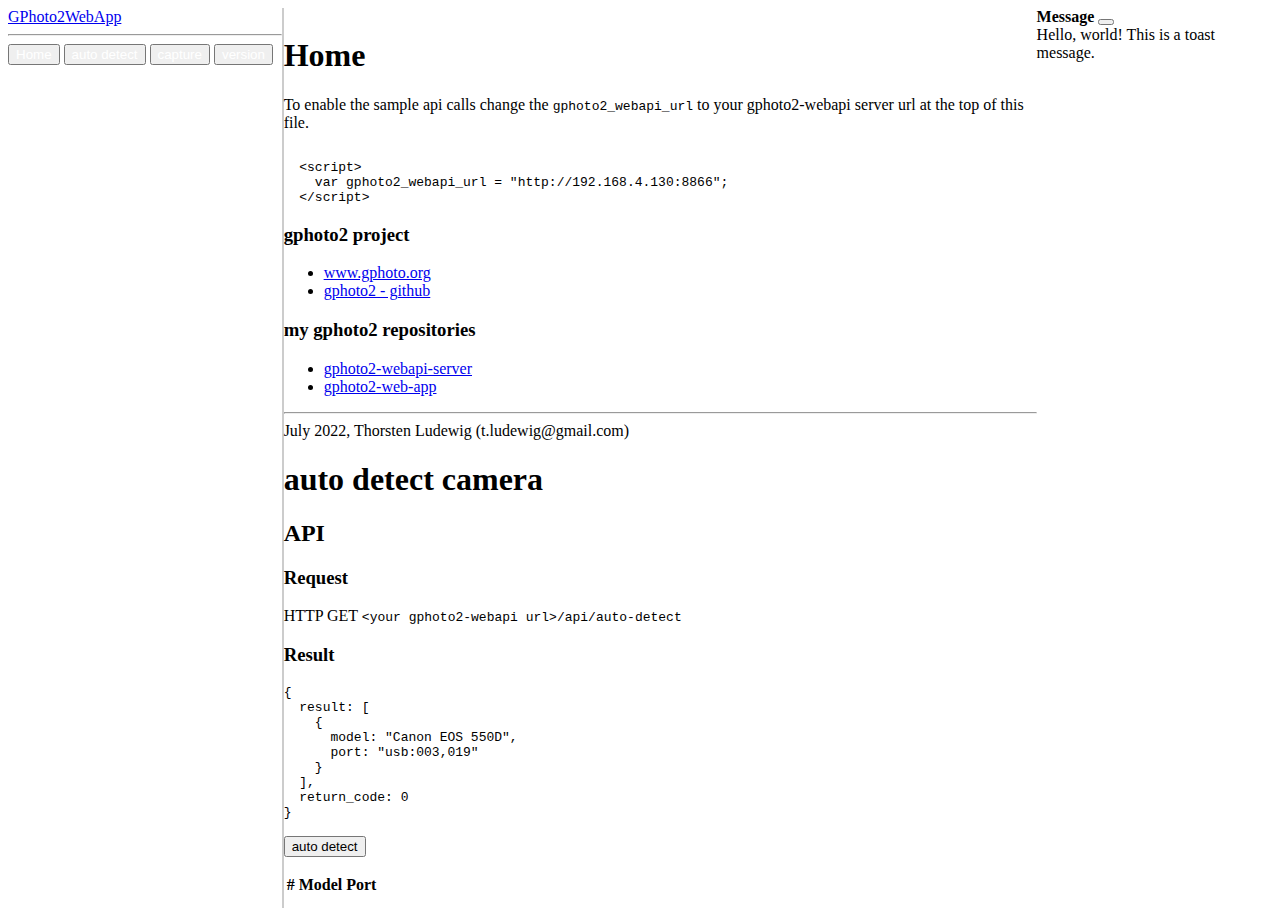
==== index.html @ dbb79667 "inital commit" ====
<!doctype html>
<html lang="en">

<head>
  <meta charset="utf-8">
  <meta name="viewport" content="width=device-width, initial-scale=1">
  <link href="https://cdn.jsdelivr.net/npm/bootstrap@5.1.3/dist/css/bootstrap.min.css" rel="stylesheet"
    integrity="sha384-1BmE4kWBq78iYhFldvKuhfTAU6auU8tT94WrHftjDbrCEXSU1oBoqyl2QvZ6jIW3" crossorigin="anonymous">
  <title>GPhoto2WebApp</title>
  <link href="main.css" rel="stylesheet">

  <script>
    //<!-- change this to your gphoto2-webapi server url -->
    var gphoto2_webapi_url = "http://192.168.4.130:8866";
    var lastJpegImagePath = "";
  </script>

</head>

<body>
  <main>
    <div class="d-flex flex-column flex-shrink-0 p-3 text-white bg-dark" style="width: 280px;">
      <a href="/" class="d-flex align-items-center mb-3 mb-md-0 me-md-auto text-white text-decoration-none">
        <span class="fs-4">GPhoto2WebApp</span>
      </a>
      <hr>

      <div class="nav nav-pills flex-column mb-auto" id="v-pills-tab" role="tablist" aria-orientation="vertical">
        <button class="btn-sidebar nav-link active" id="v-pills-home-tab" data-bs-toggle="pill"
          data-bs-target="#v-pills-home" type="button" role="tab" aria-controls="v-pills-home"
          aria-selected="true">Home</button>
        <button class="btn-sidebar nav-link" id="v-pills-autodetect-tab" data-bs-toggle="pill"
          data-bs-target="#v-pills-autodetect" type="button" role="tab" aria-controls="v-pills-autodetect"
          aria-selected="false">auto detect</button>
        <button class="btn-sidebar nav-link" id="v-pills-capture-tab" data-bs-toggle="pill"
          data-bs-target="#v-pills-capture" type="button" role="tab" aria-controls="v-pills-capture"
          aria-selected="false">capture</button>
        <button class="btn-sidebar nav-link" id="v-pills-version-tab" data-bs-toggle="pill"
          data-bs-target="#v-pills-version" type="button" role="tab" aria-controls="v-pills-version"
          aria-selected="false" onclick="gp2Version()">version</button>
      </div>

    </div>

    <div class="sidebar-divider"></div>

    <div class="container">

      <div class="tab-content" id="v-pills-tabContent">
        <div class="tab-pane fade show active" id="v-pills-home" role="tabpanel" aria-labelledby="v-pills-home-tab">

          <h1>Home</h1>

          To enable the sample api calls change the <code>gphoto2_webapi_url</code> to your gphoto2-webapi server url at
          the top of this file.
          <pre>

  &lt;script>
    var gphoto2_webapi_url = "http://192.168.4.130:8866";
  &lt;/script>
</pre>

        <h3>gphoto2 project</h3>
        <ul>
          <li><a target="_blank" href="http://www.gphoto.org/">www.gphoto.org</a></li>
          <li><a target="_blank" href="https://github.com/gphoto/gphoto2">gphoto2 - github</a></li>
        </ul>

        <h3>my gphoto2 repositories</h3>
        <ul>
          <li><a target="_blank" href="https://github.com/thorsten-l/gphoto2">gphoto2-webapi-server</a></li>
          <li><a target="_blank" href="https://github.com/thorsten-l/gphoto2-web-app">gphoto2-web-app</a></li>
        </ul>

        <hr/>

        July 2022, Thorsten Ludewig (t.ludewig@gmail.com)

        </div>
        <div class="tab-pane fade" id="v-pills-autodetect" role="tabpanel" aria-labelledby="v-pills-autodetect-tab">
          <h1>auto detect camera</h1>

          <h2>API</h2>
          <h3>Request</h3>
          <p>
            HTTP GET <code>&lt;your gphoto2-webapi url&gt;/api/auto-detect</code>
          </p>
          <h3>Result</h3>
          <p>
          <pre>{
  result: [
    {
      model: "Canon EOS 550D",
      port: "usb:003,019"
    }
  ],
  return_code: 0
}
</pre>
          </p>

          <p>
            <button class="btn btn-primary" onclick="gp2AutoDetect()">auto detect</button>
          </p>

          <table id="gp2AutoDetectTable" class="table table-striped">
            <thead class="table-dark">
              <tr>
                <th scope="col">#</th>
                <th scope="col">Model</th>
                <th scope="col">Port</th>
              </tr>
            </thead>
            <tbody id="gp2AutoDetectTableBody">
              <tr>
                <td></td>
                <td></td>
                <td></td>
              </tr>
            </tbody>
          </table>
        </div>



        <div class="tab-pane fade" id="v-pills-capture" role="tabpanel" aria-labelledby="v-pills-capture-tab">
          <h1>capture</h1>

          <p>
            <button class="btn btn-primary" onclick="gp2TriggerCapture()">trigger capture</button>

            <button id="gp2CaptureImageButton" class="btn btn-primary" onclick="gp2CaptureImage()">
              <span id="gp2CaptureImageLoading" style="display: none" class="spinner-border spinner-border-sm" role="status" aria-hidden="true"></span>
              capture image
            </button>

            <button id="gp2CaptureImageDownloadButton" class="btn btn-primary" onclick="gp2CaptureImageDownload()">
              <span id="gp2CaptureImageDownloadLoading" style="display: none" class="spinner-border spinner-border-sm" role="status" aria-hidden="true"></span>
              capture image and download
            </button>
          </p>

          <hr/>

          <p>
            <button disabled id="gp2FileExifButton" class="btn btn-primary" onclick="gp2FileExif()">
              file EXIF data
            </button>
            <span id="exifJpegPath">:</span>
          </p>

          <table id="gp2ExifTable" class="table table-striped table-responsive">
            <thead class="table-dark">
              <tr>
                <th scope="col">key</th>
                <th scope="col">value</th>
              </tr>
            </thead>
            <tbody id="gp2ExifTableBody">
              <tr><td>key</td><td>value</td></tr>
            </tbody>
          </table>
          
        </div>



        <div class="tab-pane fade" id="v-pills-version" role="tabpanel" aria-labelledby="v-pills-version-tab">
          <h1>version</h1>
          <table id="gp2VersionTable" class="table table-striped">
            <thead class="table-dark">
              <tr>
                <th scope="col">name</th>
                <th scope="col">version</th>
                <th scope="col">libs</th>
              </tr>
            </thead>
            <tbody id="gp2VersionTableBody">
              <tr>
                <td>name</td>
                <td>version</td>
                <td>libs</td>
              </tr>
            </tbody>
          </table>
        </div>

      </div>
    </div>

    <div class="position-fixed top-0 end-0 p-3" style="z-index: 11">
      <div id="liveToast" class="toast" role="alert" aria-live="assertive" aria-atomic="true">
        <div class="toast-header bg-dark text-white">
          <strong class="me-auto">Message</strong>
          <button type="button" class="btn-close" data-bs-dismiss="toast" aria-label="Close"></button>
        </div>
        <div id="toastMessage" class="toast-body">
          Hello, world! This is a toast message.
        </div>
      </div>
    </div>

  </main>

  <script src="https://cdn.jsdelivr.net/npm/bootstrap@5.1.3/dist/js/bootstrap.bundle.min.js"
    integrity="sha384-ka7Sk0Gln4gmtz2MlQnikT1wXgYsOg+OMhuP+IlRH9sENBO0LRn5q+8nbTov4+1p"
    crossorigin="anonymous"></script>

  <script>
    var toastTrigger = document.getElementById('liveToastBtn')
    var toastLiveExample = document.getElementById('liveToast')
    var toastMessage = document.getElementById('toastMessage')

    function setGlobalJpegPath( images )
    {
      var exifJpegPath = document.getElementById('exifJpegPath')
      var gp2FileExifButton = document.getElementById('gp2FileExifButton')

      images.forEach( element => {
        let path = element.info.path.toUpperCase();
        if( path.endsWith(".JPG"))
        {
         lastJpegImagePath = element.info.path;
         exifJpegPath.innerHTML = " : " + lastJpegImagePath;
         gp2FileExifButton.disabled = false;
        }
      })
    }

    function gp2AutoDetect() {
      var table = document.getElementById('gp2AutoDetectTableBody');
      var rowCount = table.rows.length;
      while (rowCount--) table.deleteRow(rowCount);

      var counter = 1;

      fetch(gphoto2_webapi_url + "/api/auto-detect").then((resp) => resp.json()).then(function (data) {
        if (data.return_code == 0) {
          data.result.forEach(element => {
            var row = table.insertRow();
            row.insertCell(0).innerHTML = (counter++).toString();
            row.insertCell(1).innerHTML = element.model;
            row.insertCell(2).innerHTML = element.port;
          });
        }
        else {
          var toast = new bootstrap.Toast(toastLiveExample);
          toastMessage.innerHTML = "return_code = " + data.return_code;
          toast.show();
        }
      });
    }

    function gp2Version() {
      console.log("gp2Version");
      var table = document.getElementById('gp2VersionTableBody');
      var rowCount = table.rows.length;
      while (rowCount--) table.deleteRow(rowCount);

      fetch(gphoto2_webapi_url + "/api/version").then((resp) => resp.json()).then(function (data) {
        data.result.forEach(element => {
          var row = table.insertRow();
          row.insertCell(0).innerHTML = element.name;
          row.insertCell(1).innerHTML = element.version;
          row.insertCell(2).innerHTML = (element.libs === undefined) ? "-" : element.libs;
        });
      });
    }

    function gp2TriggerCapture() {
      console.log("gp2TriggerCapture");
      fetch(gphoto2_webapi_url + "/api/trigger-capture").then((resp) => resp.json()).then(function (data) {
        if (data.return_code == 0) {
          var toast = new bootstrap.Toast(toastLiveExample);
          toastMessage.innerHTML = "Trigger capture succeed!";
          toast.show();
        }
        else {
          var toast = new bootstrap.Toast(toastLiveExample);
          toastMessage.innerHTML = "return_code = " + data.return_code;
          toast.show();
        }
      });
    }

    function gp2CaptureImage() {
      console.log("gp2CaptureImage");
      var button = document.getElementById("gp2CaptureImageButton");
      var loading = document.getElementById("gp2CaptureImageLoading");
      loading.style = "display: inline-block";
      button.disabled = true;
      fetch(gphoto2_webapi_url + "/api/capture-image").then((resp) => resp.json()).then(function (data) {
        console.log(data);
        button.disabled = false;
        loading.style = "display: none";
        if (data.return_code == 0) {
          setGlobalJpegPath( data.images );
          var toast = new bootstrap.Toast(toastLiveExample);
          toastMessage.innerHTML = "capture image succeed!";
          toast.show();
        }
        else {
          var toast = new bootstrap.Toast(toastLiveExample);
          toastMessage.innerHTML = "return_code = " + data.return_code;
          toast.show();
        }
      });
    }

    function gp2CaptureImageDownload() {
      console.log("gp2CaptureImageDownload");
      var button = document.getElementById("gp2CaptureImageDownloadButton");
      var loading = document.getElementById("gp2CaptureImageDownloadLoading");
      loading.style = "display: inline-block";
      button.disabled = true;
      fetch(gphoto2_webapi_url + "/api/capture-image-download").then((resp) => resp.json()).then(function (data) {
        console.log(data);
        button.disabled = false;
        loading.style = "display: none";
        if (data.return_code == 0) {
          setGlobalJpegPath( data.images );
          var toast = new bootstrap.Toast(toastLiveExample);
          toastMessage.innerHTML = "capture image and download succeed!";
          toast.show();
        }
        else {
          var toast = new bootstrap.Toast(toastLiveExample);
          toastMessage.innerHTML = "return_code = " + data.return_code;
          toast.show();
        }
      });
    }

    function gp2FileExif() {
      console.log("gp2FileExif");
      var table = document.getElementById('gp2ExifTableBody');
      var rowCount = table.rows.length;
      while (rowCount--) table.deleteRow(rowCount);

      fetch(gphoto2_webapi_url + "/api/file/exif" + lastJpegImagePath).then((resp) => resp.json()).then(function (data) {
        Object.entries(data).forEach( 
          ( [k, v] ) => {
            var row = table.insertRow();
            row.insertCell(0).innerHTML = k;
            row.insertCell(1).innerHTML = v;
          }
        );
      });
    }

  </script>

</body>

</html>
---- main.css ----
body {
  min-height: 100vh;
  min-height: -webkit-fill-available;
}

html {
  height: -webkit-fill-available;
}

main {
  display: flex;
  flex-wrap: nowrap;
  height: 100vh;
  height: -webkit-fill-available;
  max-height: 100vh;
  overflow-x: auto;
  overflow-y: hidden;
}

.nav-flush .nav-link {
  border-radius: 0;
}

.scrollarea {
  overflow-y: auto;
}

.sidebar-divider {
  flex-shrink: 0;
  width: .1rem;
  height: 100vh;
  background-color: rgba(0, 0, 0, .2);
}

.btn-sidebar {
  text-align: left;
  color: white;
}

.btn-sidebar:hover,
.btn-sidebar:focus {
  color: white;
  background-color: #484848;
}

.container {
  margin-top: .5em;
}
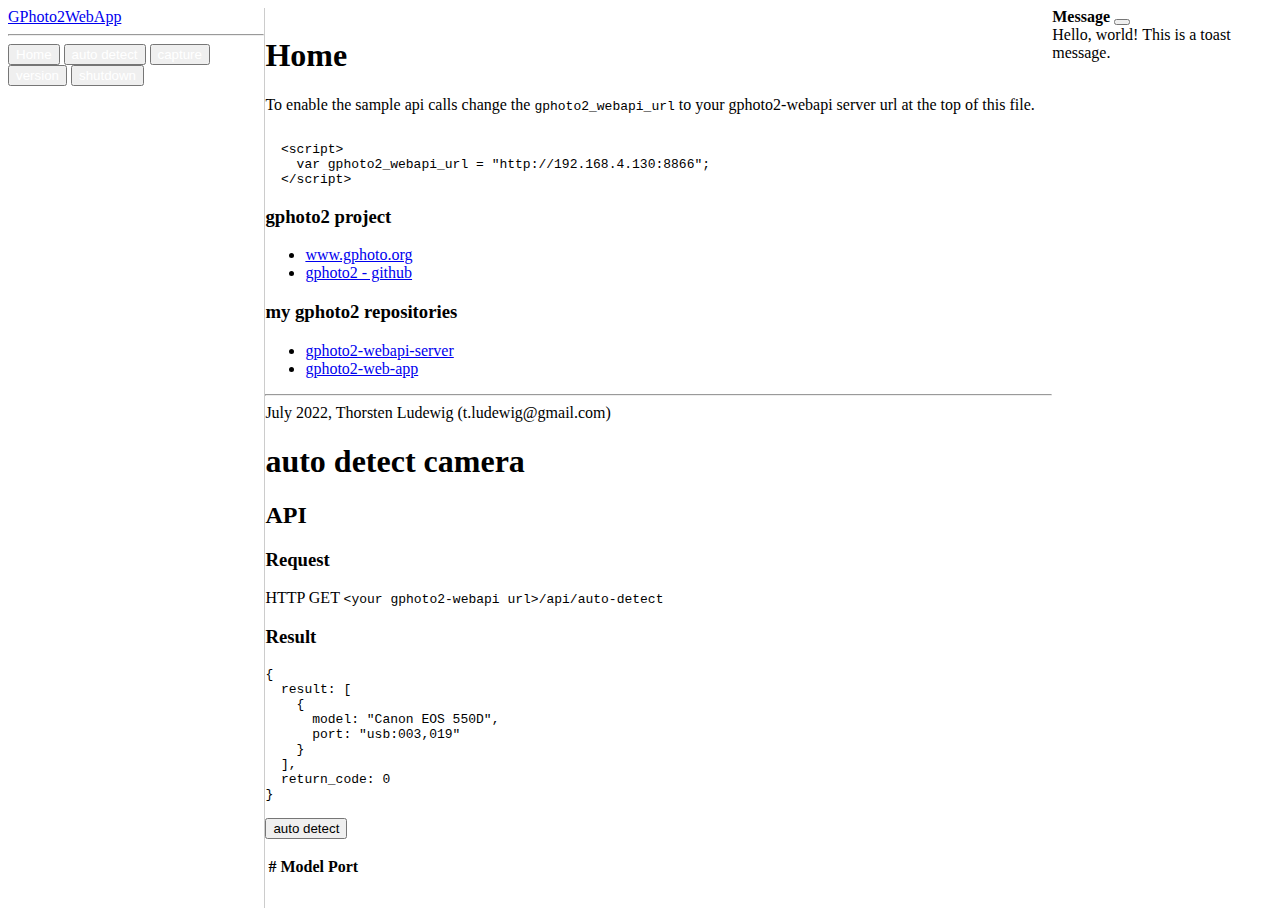
==== commit 2dae9908: "server shutdown added" ====
--- a/index.html
+++ b/index.html
@@ -38,6 +38,9 @@
         <button class="btn-sidebar nav-link" id="v-pills-version-tab" data-bs-toggle="pill"
           data-bs-target="#v-pills-version" type="button" role="tab" aria-controls="v-pills-version"
           aria-selected="false" onclick="gp2Version()">version</button>
+        <button class="btn-sidebar nav-link" id="v-pills-shutdown-tab" data-bs-toggle="pill"
+          data-bs-target="#v-pills-shutdown" type="button" role="tab" aria-controls="v-pills-shutdown"
+          aria-selected="false">shutdown</button>
       </div>
 
     </div>
@@ -60,21 +63,21 @@
   &lt;/script>
 </pre>
 
-        <h3>gphoto2 project</h3>
-        <ul>
-          <li><a target="_blank" href="http://www.gphoto.org/">www.gphoto.org</a></li>
-          <li><a target="_blank" href="https://github.com/gphoto/gphoto2">gphoto2 - github</a></li>
-        </ul>
-
-        <h3>my gphoto2 repositories</h3>
-        <ul>
-          <li><a target="_blank" href="https://github.com/thorsten-l/gphoto2">gphoto2-webapi-server</a></li>
-          <li><a target="_blank" href="https://github.com/thorsten-l/gphoto2-web-app">gphoto2-web-app</a></li>
-        </ul>
-
-        <hr/>
-
-        July 2022, Thorsten Ludewig (t.ludewig@gmail.com)
+          <h3>gphoto2 project</h3>
+          <ul>
+            <li><a target="_blank" href="http://www.gphoto.org/">www.gphoto.org</a></li>
+            <li><a target="_blank" href="https://github.com/gphoto/gphoto2">gphoto2 - github</a></li>
+          </ul>
+
+          <h3>my gphoto2 repositories</h3>
+          <ul>
+            <li><a target="_blank" href="https://github.com/thorsten-l/gphoto2">gphoto2-webapi-server</a></li>
+            <li><a target="_blank" href="https://github.com/thorsten-l/gphoto2-web-app">gphoto2-web-app</a></li>
+          </ul>
+
+          <hr />
+
+          July 2022, Thorsten Ludewig (t.ludewig@gmail.com)
 
         </div>
         <div class="tab-pane fade" id="v-pills-autodetect" role="tabpanel" aria-labelledby="v-pills-autodetect-tab">
@@ -130,17 +133,19 @@
             <button class="btn btn-primary" onclick="gp2TriggerCapture()">trigger capture</button>
 
             <button id="gp2CaptureImageButton" class="btn btn-primary" onclick="gp2CaptureImage()">
-              <span id="gp2CaptureImageLoading" style="display: none" class="spinner-border spinner-border-sm" role="status" aria-hidden="true"></span>
+              <span id="gp2CaptureImageLoading" style="display: none" class="spinner-border spinner-border-sm"
+                role="status" aria-hidden="true"></span>
               capture image
             </button>
 
             <button id="gp2CaptureImageDownloadButton" class="btn btn-primary" onclick="gp2CaptureImageDownload()">
-              <span id="gp2CaptureImageDownloadLoading" style="display: none" class="spinner-border spinner-border-sm" role="status" aria-hidden="true"></span>
+              <span id="gp2CaptureImageDownloadLoading" style="display: none" class="spinner-border spinner-border-sm"
+                role="status" aria-hidden="true"></span>
               capture image and download
             </button>
           </p>
 
-          <hr/>
+          <hr />
 
           <p>
             <button disabled id="gp2FileExifButton" class="btn btn-primary" onclick="gp2FileExif()">
@@ -149,18 +154,22 @@
             <span id="exifJpegPath">:</span>
           </p>
 
-          <table id="gp2ExifTable" class="table table-striped table-responsive">
-            <thead class="table-dark">
-              <tr>
-                <th scope="col">key</th>
-                <th scope="col">value</th>
-              </tr>
-            </thead>
-            <tbody id="gp2ExifTableBody">
-              <tr><td>key</td><td>value</td></tr>
-            </tbody>
-          </table>
-          
+          <div style="height: 30em" class="overflow-auto">
+            <table id="gp2ExifTable" class="table table-striped table-responsive">
+              <thead class="table-dark">
+                <tr>
+                  <th scope="col">key</th>
+                  <th scope="col">value</th>
+                </tr>
+              </thead>
+              <tbody id="gp2ExifTableBody">
+                <tr>
+                  <td>key</td>
+                  <td>value</td>
+                </tr>
+              </tbody>
+            </table>
+          </div>
         </div>
 
 
@@ -185,6 +194,24 @@
           </table>
         </div>
 
+        <div class="tab-pane fade" id="v-pills-shutdown" role="tabpanel" aria-labelledby="v-pills-shutdown-tab">
+          <h1>shutdown</h1>
+          At this time the best way to reinitialize the <tt>gphoto2-webapi</tt> 
+          server is to send it a <tt>shutdown</tt> request and run it in an endless script loop.
+
+          <p style="margin-top: 1em;">
+            <button class="btn btn-primary" onclick="gp2Shutdown()">server shutdown</button>
+          </p>
+
+          <div style="margin-top: 2em;">Sample script</div>
+<pre style="background-color: #d0d0d0; padding: .5em;">#!/bin/bash
+
+while ( true )
+do
+  gphoto2-webapi --keep --server 
+done</pre>
+        </div>
+
       </div>
     </div>
 
@@ -211,18 +238,16 @@
     var toastLiveExample = document.getElementById('liveToast')
     var toastMessage = document.getElementById('toastMessage')
 
-    function setGlobalJpegPath( images )
-    {
+    function setGlobalJpegPath(images) {
       var exifJpegPath = document.getElementById('exifJpegPath')
       var gp2FileExifButton = document.getElementById('gp2FileExifButton')
 
-      images.forEach( element => {
+      images.forEach(element => {
         let path = element.info.path.toUpperCase();
-        if( path.endsWith(".JPG"))
-        {
-         lastJpegImagePath = element.info.path;
-         exifJpegPath.innerHTML = " : " + lastJpegImagePath;
-         gp2FileExifButton.disabled = false;
+        if (path.endsWith(".JPG")) {
+          lastJpegImagePath = element.info.path;
+          exifJpegPath.innerHTML = " : " + lastJpegImagePath;
+          gp2FileExifButton.disabled = false;
         }
       })
     }
@@ -273,6 +298,22 @@
         if (data.return_code == 0) {
           var toast = new bootstrap.Toast(toastLiveExample);
           toastMessage.innerHTML = "Trigger capture succeed!";
+          toast.show();
+        }
+        else {
+          var toast = new bootstrap.Toast(toastLiveExample);
+          toastMessage.innerHTML = "return_code = " + data.return_code;
+          toast.show();
+        }
+      });
+    }
+
+    function gp2Shutdown() {
+      console.log("gp2Shutdown");
+      fetch(gphoto2_webapi_url + "/api/server/shutdown").then((resp) => resp.json()).then(function (data) {
+        if (data.return_code == 0) {
+          var toast = new bootstrap.Toast(toastLiveExample);
+          toastMessage.innerHTML = "Server shutdown succeed!";
           toast.show();
         }
         else {
@@ -294,7 +335,7 @@
         button.disabled = false;
         loading.style = "display: none";
         if (data.return_code == 0) {
-          setGlobalJpegPath( data.images );
+          setGlobalJpegPath(data.images);
           var toast = new bootstrap.Toast(toastLiveExample);
           toastMessage.innerHTML = "capture image succeed!";
           toast.show();
@@ -318,7 +359,7 @@
         button.disabled = false;
         loading.style = "display: none";
         if (data.return_code == 0) {
-          setGlobalJpegPath( data.images );
+          setGlobalJpegPath(data.images);
           var toast = new bootstrap.Toast(toastLiveExample);
           toastMessage.innerHTML = "capture image and download succeed!";
           toast.show();
@@ -338,8 +379,8 @@
       while (rowCount--) table.deleteRow(rowCount);
 
       fetch(gphoto2_webapi_url + "/api/file/exif" + lastJpegImagePath).then((resp) => resp.json()).then(function (data) {
-        Object.entries(data).forEach( 
-          ( [k, v] ) => {
+        Object.entries(data).forEach(
+          ([k, v]) => {
             var row = table.insertRow();
             row.insertCell(0).innerHTML = k;
             row.insertCell(1).innerHTML = v;
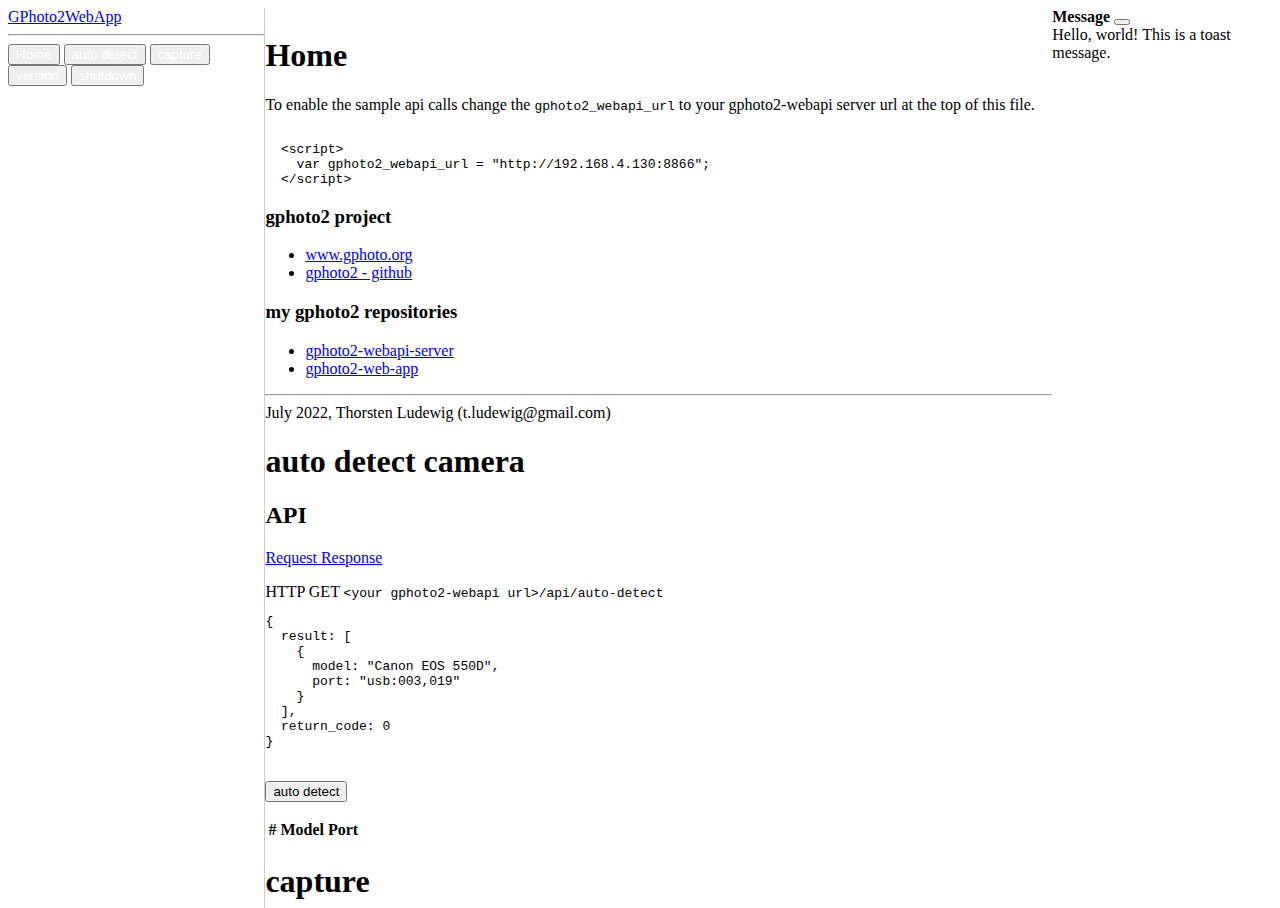
==== commit 1cb212bd: "clearTbody function added" ====
--- a/index.html
+++ b/index.html
@@ -84,25 +84,35 @@
           <h1>auto detect camera</h1>
 
           <h2>API</h2>
-          <h3>Request</h3>
           <p>
-            HTTP GET <code>&lt;your gphoto2-webapi url&gt;/api/auto-detect</code>
-          </p>
-          <h3>Result</h3>
-          <p>
-          <pre>{
+            <a class="btn btn-primary" data-bs-toggle="collapse" href="#apiAutoDetectReq" role="button" aria-expanded="false" aria-controls="apiAutoDetectReq">
+              Request
+            </a>
+            <a class="btn btn-primary" data-bs-toggle="collapse" href="#apiAutoDetectRes" role="button" aria-expanded="false" aria-controls="apiAutoDetectRes">
+              Response
+            </a>
+          </p>
+
+          <div class="collapse" id="apiAutoDetectReq">
+            <div class="card card-body">
+              HTTP GET <code>&lt;your gphoto2-webapi url&gt;/api/auto-detect</code>
+            </div>
+          </div>
+
+          <div class="collapse" id="apiAutoDetectRes">
+            <div class="card card-body">
+              <pre>{
   result: [
     {
       model: "Canon EOS 550D",
       port: "usb:003,019"
     }
-  ],
+  ], 
   return_code: 0
-}
-</pre>
-          </p>
-
-          <p>
+}</pre>
+            </div>
+          </div>
+          <p style="margin-top: 2em;">
             <button class="btn btn-primary" onclick="gp2AutoDetect()">auto detect</button>
           </p>
 
@@ -114,13 +124,7 @@
                 <th scope="col">Port</th>
               </tr>
             </thead>
-            <tbody id="gp2AutoDetectTableBody">
-              <tr>
-                <td></td>
-                <td></td>
-                <td></td>
-              </tr>
-            </tbody>
+            <tbody id="gp2AutoDetectTableBody"></tbody>
           </table>
         </div>
 
@@ -162,12 +166,7 @@
                   <th scope="col">value</th>
                 </tr>
               </thead>
-              <tbody id="gp2ExifTableBody">
-                <tr>
-                  <td>key</td>
-                  <td>value</td>
-                </tr>
-              </tbody>
+              <tbody id="gp2ExifTableBody"></tbody>
             </table>
           </div>
         </div>
@@ -238,6 +237,15 @@
     var toastLiveExample = document.getElementById('liveToast')
     var toastMessage = document.getElementById('toastMessage')
 
+    function clearTbody( elementId )
+    {
+      const curTbody = document.getElementById(elementId)
+      const tbody = document.createElement('tbody');
+      tbody.id = elementId;
+      curTbody.parentNode.replaceChild(tbody, curTbody)
+      return tbody;
+    }
+
     function setGlobalJpegPath(images) {
       var exifJpegPath = document.getElementById('exifJpegPath')
       var gp2FileExifButton = document.getElementById('gp2FileExifButton')
@@ -253,16 +261,14 @@
     }
 
     function gp2AutoDetect() {
-      var table = document.getElementById('gp2AutoDetectTableBody');
-      var rowCount = table.rows.length;
-      while (rowCount--) table.deleteRow(rowCount);
-
+      console.log("gp2AutoDetect");
+      const tbody = clearTbody("gp2AutoDetectTableBody");
       var counter = 1;
 
       fetch(gphoto2_webapi_url + "/api/auto-detect").then((resp) => resp.json()).then(function (data) {
         if (data.return_code == 0) {
           data.result.forEach(element => {
-            var row = table.insertRow();
+            var row = tbody.insertRow();
             row.insertCell(0).innerHTML = (counter++).toString();
             row.insertCell(1).innerHTML = element.model;
             row.insertCell(2).innerHTML = element.port;
@@ -278,13 +284,11 @@
 
     function gp2Version() {
       console.log("gp2Version");
-      var table = document.getElementById('gp2VersionTableBody');
-      var rowCount = table.rows.length;
-      while (rowCount--) table.deleteRow(rowCount);
+      const tbody = clearTbody("gp2VersionTableBody");
 
       fetch(gphoto2_webapi_url + "/api/version").then((resp) => resp.json()).then(function (data) {
         data.result.forEach(element => {
-          var row = table.insertRow();
+          var row = tbody.insertRow();
           row.insertCell(0).innerHTML = element.name;
           row.insertCell(1).innerHTML = element.version;
           row.insertCell(2).innerHTML = (element.libs === undefined) ? "-" : element.libs;
@@ -331,7 +335,6 @@
       loading.style = "display: inline-block";
       button.disabled = true;
       fetch(gphoto2_webapi_url + "/api/capture-image").then((resp) => resp.json()).then(function (data) {
-        console.log(data);
         button.disabled = false;
         loading.style = "display: none";
         if (data.return_code == 0) {
@@ -355,7 +358,6 @@
       loading.style = "display: inline-block";
       button.disabled = true;
       fetch(gphoto2_webapi_url + "/api/capture-image-download").then((resp) => resp.json()).then(function (data) {
-        console.log(data);
         button.disabled = false;
         loading.style = "display: none";
         if (data.return_code == 0) {
@@ -374,14 +376,12 @@
 
     function gp2FileExif() {
       console.log("gp2FileExif");
-      var table = document.getElementById('gp2ExifTableBody');
-      var rowCount = table.rows.length;
-      while (rowCount--) table.deleteRow(rowCount);
+      const tbody = clearTbody("gp2ExifTableBody");
 
       fetch(gphoto2_webapi_url + "/api/file/exif" + lastJpegImagePath).then((resp) => resp.json()).then(function (data) {
         Object.entries(data).forEach(
           ([k, v]) => {
-            var row = table.insertRow();
+            var row = tbody.insertRow();
             row.insertCell(0).innerHTML = k;
             row.insertCell(1).innerHTML = v;
           }
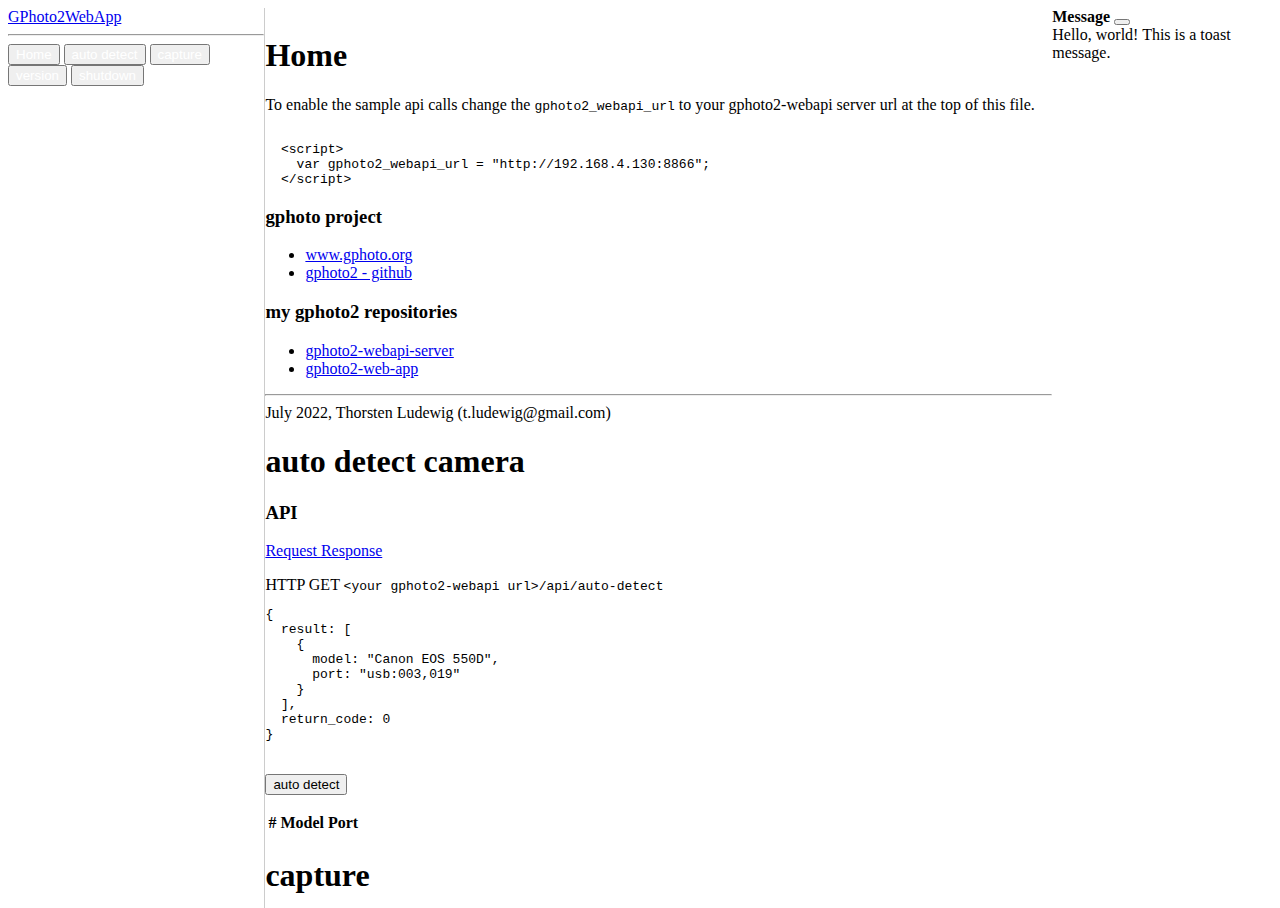
==== commit d42f1e5e: "seperate config and app from index.html into files" ====
--- a/index.html
+++ b/index.html
@@ -8,13 +8,6 @@
     integrity="sha384-1BmE4kWBq78iYhFldvKuhfTAU6auU8tT94WrHftjDbrCEXSU1oBoqyl2QvZ6jIW3" crossorigin="anonymous">
   <title>GPhoto2WebApp</title>
   <link href="main.css" rel="stylesheet">
-
-  <script>
-    //<!-- change this to your gphoto2-webapi server url -->
-    var gphoto2_webapi_url = "http://192.168.4.130:8866";
-    var lastJpegImagePath = "";
-  </script>
-
 </head>
 
 <body>
@@ -46,9 +39,11 @@
     </div>
 
     <div class="sidebar-divider"></div>
-
     <div class="container">
 
+<!--
+  Homepage
+-->
       <div class="tab-content" id="v-pills-tabContent">
         <div class="tab-pane fade show active" id="v-pills-home" role="tabpanel" aria-labelledby="v-pills-home-tab">
 
@@ -63,7 +58,7 @@
   &lt;/script>
 </pre>
 
-          <h3>gphoto2 project</h3>
+          <h3>gphoto project</h3>
           <ul>
             <li><a target="_blank" href="http://www.gphoto.org/">www.gphoto.org</a></li>
             <li><a target="_blank" href="https://github.com/gphoto/gphoto2">gphoto2 - github</a></li>
@@ -80,10 +75,14 @@
           July 2022, Thorsten Ludewig (t.ludewig@gmail.com)
 
         </div>
+
+<!--
+  auto detect camera
+-->
         <div class="tab-pane fade" id="v-pills-autodetect" role="tabpanel" aria-labelledby="v-pills-autodetect-tab">
           <h1>auto detect camera</h1>
 
-          <h2>API</h2>
+          <h3>API</h3>
           <p>
             <a class="btn btn-primary" data-bs-toggle="collapse" href="#apiAutoDetectReq" role="button" aria-expanded="false" aria-controls="apiAutoDetectReq">
               Request
@@ -128,8 +127,9 @@
           </table>
         </div>
 
-
-
+<!--
+  capture
+-->
         <div class="tab-pane fade" id="v-pills-capture" role="tabpanel" aria-labelledby="v-pills-capture-tab">
           <h1>capture</h1>
 
@@ -171,8 +171,9 @@
           </div>
         </div>
 
-
-
+<!--
+  version
+-->
         <div class="tab-pane fade" id="v-pills-version" role="tabpanel" aria-labelledby="v-pills-version-tab">
           <h1>version</h1>
           <table id="gp2VersionTable" class="table table-striped">
@@ -193,6 +194,9 @@
           </table>
         </div>
 
+<!--
+  shutdown
+-->
         <div class="tab-pane fade" id="v-pills-shutdown" role="tabpanel" aria-labelledby="v-pills-shutdown-tab">
           <h1>shutdown</h1>
           At this time the best way to reinitialize the <tt>gphoto2-webapi</tt> 
@@ -214,6 +218,9 @@
       </div>
     </div>
 
+<!--
+  Toast message
+-->
     <div class="position-fixed top-0 end-0 p-3" style="z-index: 11">
       <div id="liveToast" class="toast" role="alert" aria-live="assertive" aria-atomic="true">
         <div class="toast-header bg-dark text-white">
@@ -225,172 +232,14 @@
         </div>
       </div>
     </div>
-
   </main>
 
   <script src="https://cdn.jsdelivr.net/npm/bootstrap@5.1.3/dist/js/bootstrap.bundle.min.js"
     integrity="sha384-ka7Sk0Gln4gmtz2MlQnikT1wXgYsOg+OMhuP+IlRH9sENBO0LRn5q+8nbTov4+1p"
     crossorigin="anonymous"></script>
 
-  <script>
-    var toastTrigger = document.getElementById('liveToastBtn')
-    var toastLiveExample = document.getElementById('liveToast')
-    var toastMessage = document.getElementById('toastMessage')
-
-    function clearTbody( elementId )
-    {
-      const curTbody = document.getElementById(elementId)
-      const tbody = document.createElement('tbody');
-      tbody.id = elementId;
-      curTbody.parentNode.replaceChild(tbody, curTbody)
-      return tbody;
-    }
-
-    function setGlobalJpegPath(images) {
-      var exifJpegPath = document.getElementById('exifJpegPath')
-      var gp2FileExifButton = document.getElementById('gp2FileExifButton')
-
-      images.forEach(element => {
-        let path = element.info.path.toUpperCase();
-        if (path.endsWith(".JPG")) {
-          lastJpegImagePath = element.info.path;
-          exifJpegPath.innerHTML = " : " + lastJpegImagePath;
-          gp2FileExifButton.disabled = false;
-        }
-      })
-    }
-
-    function gp2AutoDetect() {
-      console.log("gp2AutoDetect");
-      const tbody = clearTbody("gp2AutoDetectTableBody");
-      var counter = 1;
-
-      fetch(gphoto2_webapi_url + "/api/auto-detect").then((resp) => resp.json()).then(function (data) {
-        if (data.return_code == 0) {
-          data.result.forEach(element => {
-            var row = tbody.insertRow();
-            row.insertCell(0).innerHTML = (counter++).toString();
-            row.insertCell(1).innerHTML = element.model;
-            row.insertCell(2).innerHTML = element.port;
-          });
-        }
-        else {
-          var toast = new bootstrap.Toast(toastLiveExample);
-          toastMessage.innerHTML = "return_code = " + data.return_code;
-          toast.show();
-        }
-      });
-    }
-
-    function gp2Version() {
-      console.log("gp2Version");
-      const tbody = clearTbody("gp2VersionTableBody");
-
-      fetch(gphoto2_webapi_url + "/api/version").then((resp) => resp.json()).then(function (data) {
-        data.result.forEach(element => {
-          var row = tbody.insertRow();
-          row.insertCell(0).innerHTML = element.name;
-          row.insertCell(1).innerHTML = element.version;
-          row.insertCell(2).innerHTML = (element.libs === undefined) ? "-" : element.libs;
-        });
-      });
-    }
-
-    function gp2TriggerCapture() {
-      console.log("gp2TriggerCapture");
-      fetch(gphoto2_webapi_url + "/api/trigger-capture").then((resp) => resp.json()).then(function (data) {
-        if (data.return_code == 0) {
-          var toast = new bootstrap.Toast(toastLiveExample);
-          toastMessage.innerHTML = "Trigger capture succeed!";
-          toast.show();
-        }
-        else {
-          var toast = new bootstrap.Toast(toastLiveExample);
-          toastMessage.innerHTML = "return_code = " + data.return_code;
-          toast.show();
-        }
-      });
-    }
-
-    function gp2Shutdown() {
-      console.log("gp2Shutdown");
-      fetch(gphoto2_webapi_url + "/api/server/shutdown").then((resp) => resp.json()).then(function (data) {
-        if (data.return_code == 0) {
-          var toast = new bootstrap.Toast(toastLiveExample);
-          toastMessage.innerHTML = "Server shutdown succeed!";
-          toast.show();
-        }
-        else {
-          var toast = new bootstrap.Toast(toastLiveExample);
-          toastMessage.innerHTML = "return_code = " + data.return_code;
-          toast.show();
-        }
-      });
-    }
-
-    function gp2CaptureImage() {
-      console.log("gp2CaptureImage");
-      var button = document.getElementById("gp2CaptureImageButton");
-      var loading = document.getElementById("gp2CaptureImageLoading");
-      loading.style = "display: inline-block";
-      button.disabled = true;
-      fetch(gphoto2_webapi_url + "/api/capture-image").then((resp) => resp.json()).then(function (data) {
-        button.disabled = false;
-        loading.style = "display: none";
-        if (data.return_code == 0) {
-          setGlobalJpegPath(data.images);
-          var toast = new bootstrap.Toast(toastLiveExample);
-          toastMessage.innerHTML = "capture image succeed!";
-          toast.show();
-        }
-        else {
-          var toast = new bootstrap.Toast(toastLiveExample);
-          toastMessage.innerHTML = "return_code = " + data.return_code;
-          toast.show();
-        }
-      });
-    }
-
-    function gp2CaptureImageDownload() {
-      console.log("gp2CaptureImageDownload");
-      var button = document.getElementById("gp2CaptureImageDownloadButton");
-      var loading = document.getElementById("gp2CaptureImageDownloadLoading");
-      loading.style = "display: inline-block";
-      button.disabled = true;
-      fetch(gphoto2_webapi_url + "/api/capture-image-download").then((resp) => resp.json()).then(function (data) {
-        button.disabled = false;
-        loading.style = "display: none";
-        if (data.return_code == 0) {
-          setGlobalJpegPath(data.images);
-          var toast = new bootstrap.Toast(toastLiveExample);
-          toastMessage.innerHTML = "capture image and download succeed!";
-          toast.show();
-        }
-        else {
-          var toast = new bootstrap.Toast(toastLiveExample);
-          toastMessage.innerHTML = "return_code = " + data.return_code;
-          toast.show();
-        }
-      });
-    }
-
-    function gp2FileExif() {
-      console.log("gp2FileExif");
-      const tbody = clearTbody("gp2ExifTableBody");
-
-      fetch(gphoto2_webapi_url + "/api/file/exif" + lastJpegImagePath).then((resp) => resp.json()).then(function (data) {
-        Object.entries(data).forEach(
-          ([k, v]) => {
-            var row = tbody.insertRow();
-            row.insertCell(0).innerHTML = k;
-            row.insertCell(1).innerHTML = v;
-          }
-        );
-      });
-    }
-
-  </script>
+  <script src="config.js"></script>
+  <script src="app.js"></script>
 
 </body>
-
 </html>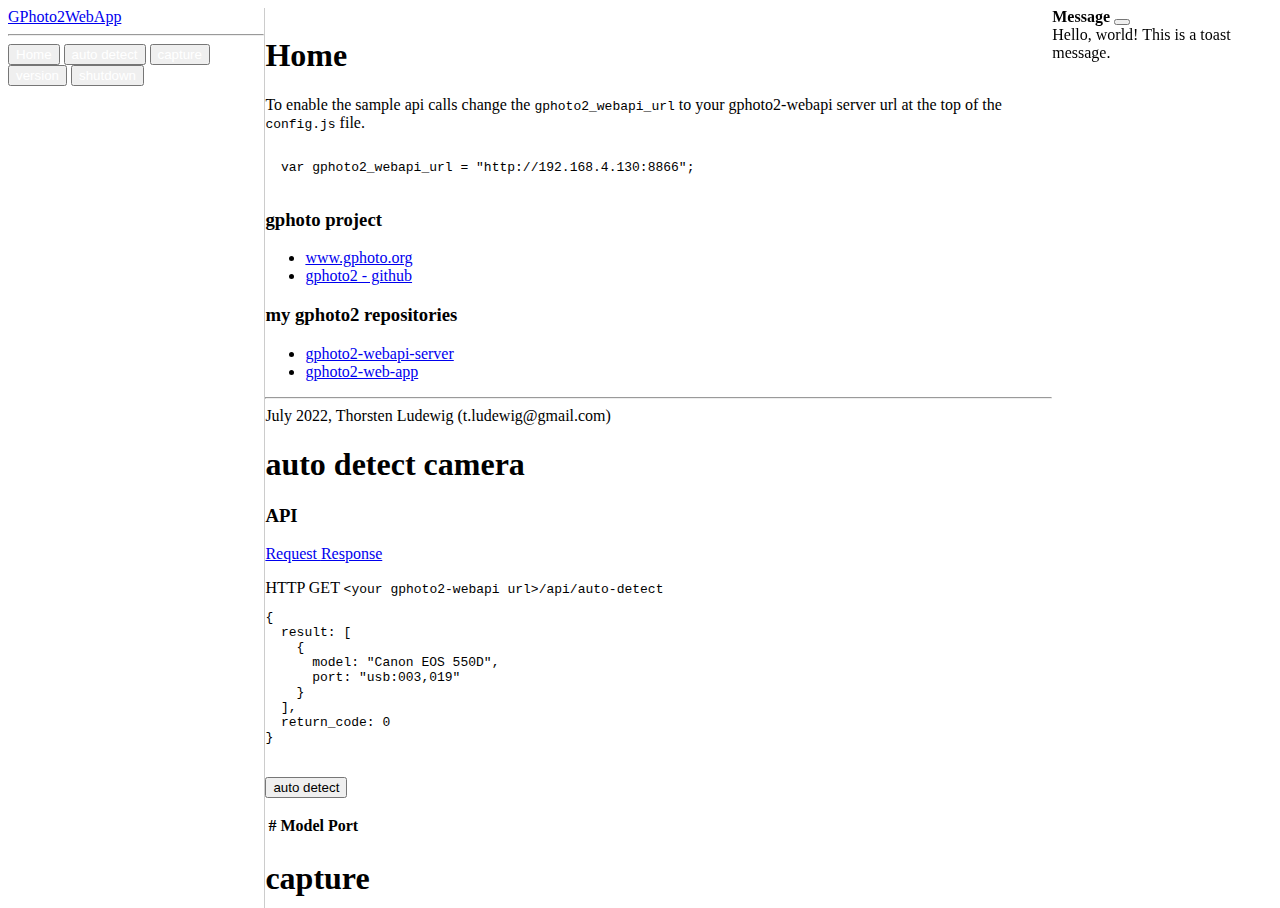
==== commit 48f33b86: "sticky exif data table header" ====
--- a/index.html
+++ b/index.html
@@ -41,7 +41,7 @@
     <div class="sidebar-divider"></div>
     <div class="container">
 
-<!--
+      <!--
   Homepage
 -->
       <div class="tab-content" id="v-pills-tabContent">
@@ -50,12 +50,11 @@
           <h1>Home</h1>
 
           To enable the sample api calls change the <code>gphoto2_webapi_url</code> to your gphoto2-webapi server url at
-          the top of this file.
+          the top of the <tt>config.js</tt> file.
           <pre>
 
-  &lt;script>
-    var gphoto2_webapi_url = "http://192.168.4.130:8866";
-  &lt;/script>
+  var gphoto2_webapi_url = "http://192.168.4.130:8866";
+
 </pre>
 
           <h3>gphoto project</h3>
@@ -76,7 +75,7 @@
 
         </div>
 
-<!--
+        <!--
   auto detect camera
 -->
         <div class="tab-pane fade" id="v-pills-autodetect" role="tabpanel" aria-labelledby="v-pills-autodetect-tab">
@@ -84,10 +83,12 @@
 
           <h3>API</h3>
           <p>
-            <a class="btn btn-primary" data-bs-toggle="collapse" href="#apiAutoDetectReq" role="button" aria-expanded="false" aria-controls="apiAutoDetectReq">
+            <a class="btn btn-primary" data-bs-toggle="collapse" href="#apiAutoDetectReq" role="button"
+              aria-expanded="false" aria-controls="apiAutoDetectReq">
               Request
             </a>
-            <a class="btn btn-primary" data-bs-toggle="collapse" href="#apiAutoDetectRes" role="button" aria-expanded="false" aria-controls="apiAutoDetectRes">
+            <a class="btn btn-primary" data-bs-toggle="collapse" href="#apiAutoDetectRes" role="button"
+              aria-expanded="false" aria-controls="apiAutoDetectRes">
               Response
             </a>
           </p>
@@ -127,7 +128,7 @@
           </table>
         </div>
 
-<!--
+        <!--
   capture
 -->
         <div class="tab-pane fade" id="v-pills-capture" role="tabpanel" aria-labelledby="v-pills-capture-tab">
@@ -162,8 +163,8 @@
             <table id="gp2ExifTable" class="table table-striped table-responsive">
               <thead class="table-dark">
                 <tr>
-                  <th scope="col">key</th>
-                  <th scope="col">value</th>
+                  <th class="header" scope="col">key</th>
+                  <th class="header" scope="col">value</th>
                 </tr>
               </thead>
               <tbody id="gp2ExifTableBody"></tbody>
@@ -171,7 +172,7 @@
           </div>
         </div>
 
-<!--
+        <!--
   version
 -->
         <div class="tab-pane fade" id="v-pills-version" role="tabpanel" aria-labelledby="v-pills-version-tab">
@@ -194,12 +195,12 @@
           </table>
         </div>
 
-<!--
+        <!--
   shutdown
 -->
         <div class="tab-pane fade" id="v-pills-shutdown" role="tabpanel" aria-labelledby="v-pills-shutdown-tab">
           <h1>shutdown</h1>
-          At this time the best way to reinitialize the <tt>gphoto2-webapi</tt> 
+          At this time the best way to reinitialize the <tt>gphoto2-webapi</tt>
           server is to send it a <tt>shutdown</tt> request and run it in an endless script loop.
 
           <p style="margin-top: 1em;">
@@ -207,7 +208,7 @@
           </p>
 
           <div style="margin-top: 2em;">Sample script</div>
-<pre style="background-color: #d0d0d0; padding: .5em;">#!/bin/bash
+          <pre style="background-color: #d0d0d0; padding: .5em;">#!/bin/bash
 
 while ( true )
 do
@@ -218,7 +219,7 @@
       </div>
     </div>
 
-<!--
+    <!--
   Toast message
 -->
     <div class="position-fixed top-0 end-0 p-3" style="z-index: 11">
@@ -242,4 +243,5 @@
   <script src="app.js"></script>
 
 </body>
+
 </html>--- a/main.css
+++ b/main.css
@@ -45,4 +45,9 @@
 
 .container {
   margin-top: .5em;
-}+}
+
+.header {
+  position: sticky;
+  top:0;
+}
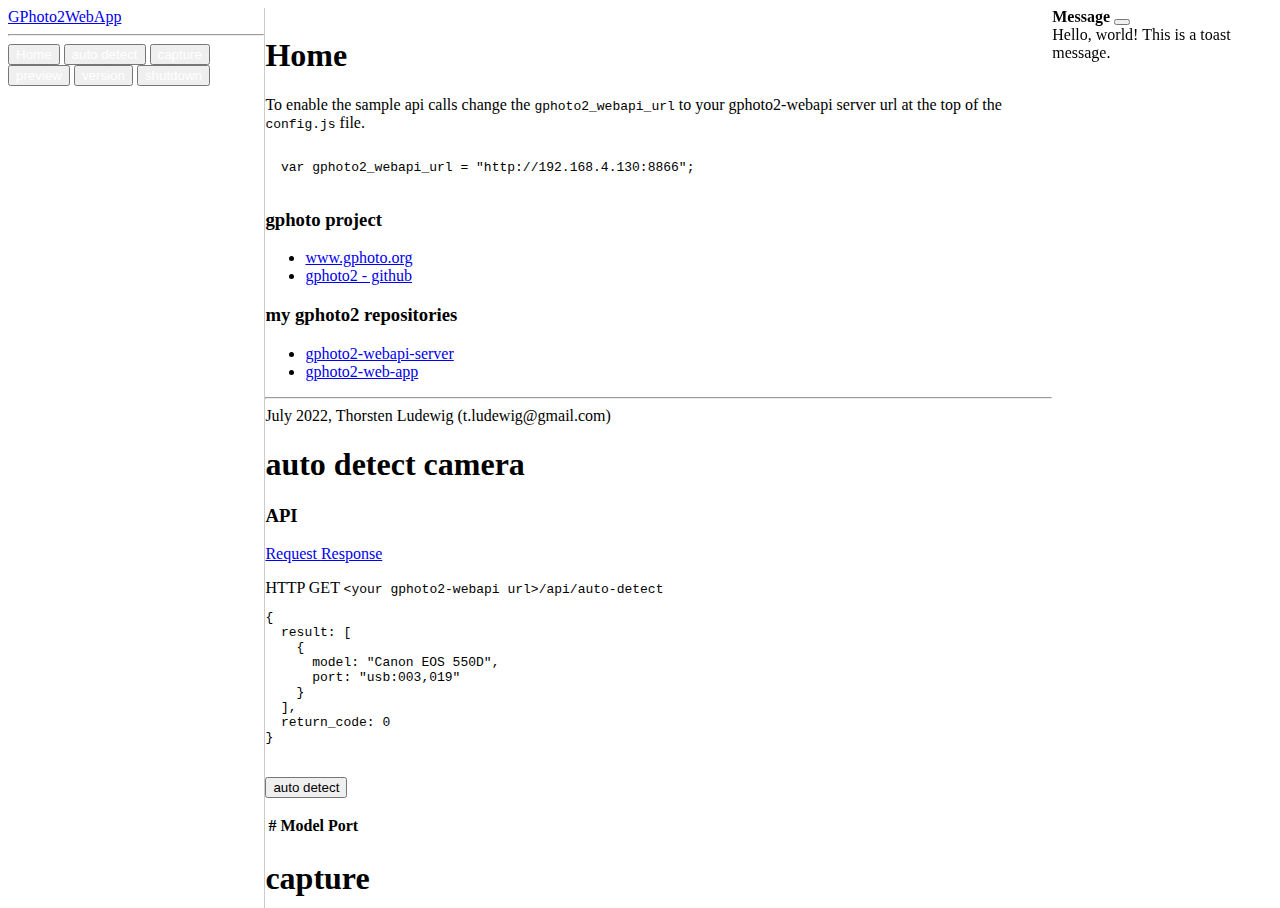
==== commit 8a042b98: "show preview added" ====
--- a/index.html
+++ b/index.html
@@ -28,6 +28,9 @@
         <button class="btn-sidebar nav-link" id="v-pills-capture-tab" data-bs-toggle="pill"
           data-bs-target="#v-pills-capture" type="button" role="tab" aria-controls="v-pills-capture"
           aria-selected="false">capture</button>
+        <button class="btn-sidebar nav-link" id="v-pills-preview-tab" data-bs-toggle="pill"
+          data-bs-target="#v-pills-preview" type="button" role="tab" aria-controls="v-pills-preview"
+          aria-selected="false" onclick="gp2ShowPreview()">preview</button>
         <button class="btn-sidebar nav-link" id="v-pills-version-tab" data-bs-toggle="pill"
           data-bs-target="#v-pills-version" type="button" role="tab" aria-controls="v-pills-version"
           aria-selected="false" onclick="gp2Version()">version</button>
@@ -170,6 +173,14 @@
               <tbody id="gp2ExifTableBody"></tbody>
             </table>
           </div>
+        </div>
+
+        <!--
+  preview
+-->
+        <div class="tab-pane fade" id="v-pills-preview" role="tabpanel" aria-labelledby="v-pills-preview-tab">
+          <h1>preview</h1>
+          <img id="previewImage" width="720" height="480" src="" />
         </div>
 
         <!--
